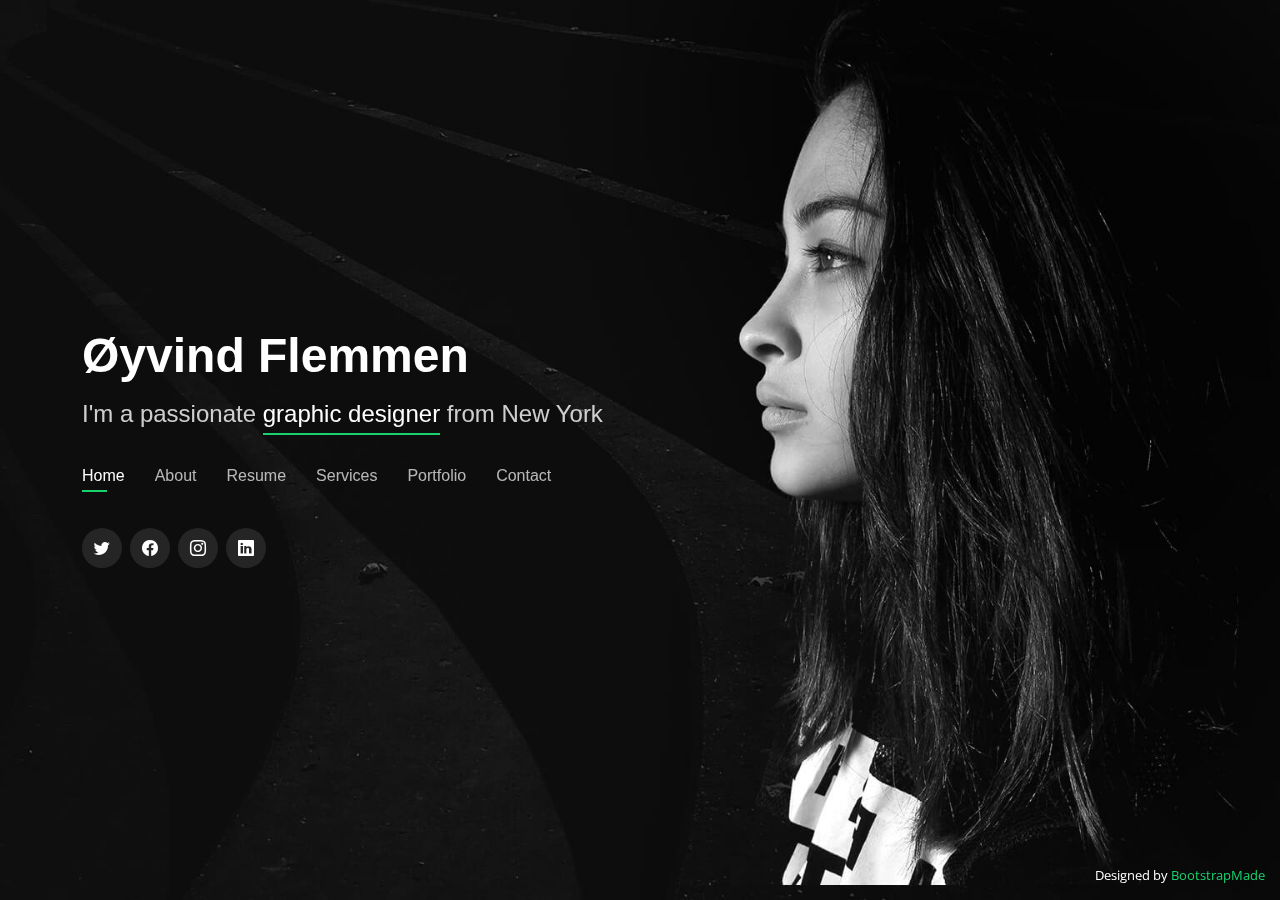
==== index.html @ be10f4e4 "changed some things around" ====
<!-- Øyvind Flemmen, EKfu-22 -->
<!DOCTYPE html>
<html lang="en">

<head>
    <title>Resume</title>
    <meta charset="UTF-8">
    <meta name="Author" content="Øyvind Flemmen">
    <link rel="icon" type="image/x-icon" href="smile.png">
    <meta content="width=device-width, initial-scale=1.0" name="viewport">

    <meta content="" name="description">
    <meta content="" name="keywords">

    <!-- Favicons -->
    <link href="assets/img/favicon.png" rel="icon">
    <link href="assets/img/apple-touch-icon.png" rel="apple-touch-icon">

    <!-- Google Fonts -->
    <link
        href="https://fonts.googleapis.com/css?family=Open+Sans:300,300i,400,400i,600,600i,700,700i,Raleway:300,300i,400,400i,500,500i,600,600i,700,700i,Poppins:300,300i,400,400i,500,500i,600,600i,700,700i"
        rel="stylesheet">

    <!-- Vendor CSS Files -->
    <link href="assets/vendor/bootstrap/css/bootstrap.min.css" rel="stylesheet">
    <link href="assets/vendor/bootstrap-icons/bootstrap-icons.css" rel="stylesheet">
    <link href="assets/vendor/boxicons/css/boxicons.min.css" rel="stylesheet">
    <link href="assets/vendor/glightbox/css/glightbox.min.css" rel="stylesheet">
    <link href="assets/vendor/remixicon/remixicon.css" rel="stylesheet">
    <link href="assets/vendor/swiper/swiper-bundle.min.css" rel="stylesheet">

    <!-- Template Main CSS File -->
    <link href="assets/css/style.css" rel="stylesheet">

    <!-- =======================================================
  * Template Name: Personal
  * Updated: Sep 18 2023 with Bootstrap v5.3.2
  * Template URL: https://bootstrapmade.com/personal-free-resume-bootstrap-template/
  * Author: BootstrapMade.com
  * License: https://bootstrapmade.com/license/
  ======================================================== -->
</head>

<body>

    <!-- ======= Header ======= -->
    <header id="header">
        <div class="container">

            <h1><a href="index.html">Øyvind Flemmen</a></h1>
            <!-- Uncomment below if you prefer to use an image logo -->
            <!-- <a href="index.html" class="mr-auto"><img src="assets/img/logo.png" alt="" class="img-fluid"></a> -->
            <h2>I'm a passionate <span>graphic designer</span> from New York</h2>

            <nav id="navbar" class="navbar">
                <ul>
                    <li><a class="nav-link active" href="#header">Home</a></li>
                    <li><a class="nav-link" href="#about">About</a></li>
                    <li><a class="nav-link" href="#resume">Resume</a></li>
                    <li><a class="nav-link" href="#services">Services</a></li>
                    <li><a class="nav-link" href="#portfolio">Portfolio</a></li>
                    <li><a class="nav-link" href="#contact">Contact</a></li>
                </ul>
                <i class="bi bi-list mobile-nav-toggle"></i>
            </nav><!-- .navbar -->

            <div class="social-links">
                <a href="#" class="twitter"><i class="bi bi-twitter"></i></a>
                <a href="#" class="facebook"><i class="bi bi-facebook"></i></a>
                <a href="#" class="instagram"><i class="bi bi-instagram"></i></a>
                <a href="#" class="linkedin"><i class="bi bi-linkedin"></i></a>
            </div>

        </div>
    </header><!-- End Header -->

    <!-- ======= About Section ======= -->
    <section id="about" class="about">

        <!-- ======= About Me ======= -->
        <div class="about-me container">

            <div class="section-title">
                <h2>About</h2>
                <p>Learn more about me</p>
            </div>

            <div class="row">
                <div class="col-lg-4" data-aos="fade-right">
                    <img src="me.jpg" class="img-fluid" alt="">
                </div>
                <div class="col-lg-8 pt-4 pt-lg-0 content" data-aos="fade-left">
                    <h3>Computer Engineer</h3>
                    <p class="fst-italic">
                        Lorem ipsum dolor sit amet, consectetur adipiscing elit, sed do eiusmod tempor incididunt ut
                        labore et dolore
                        magna aliqua.
                    </p>
                    <div class="row">
                        <div class="col-lg-6">
                            <ul>
                                <li><i class="bi bi-chevron-right"></i> <strong>Birthday:</strong> <span>3 Feb
                                        2000</span></li>
                                <li><i class="bi bi-chevron-right"></i> <strong>Website:</strong>
                                    <span>www.example.com</span></li>
                                <li><i class="bi bi-chevron-right"></i> <strong>Phone:</strong> <span>+123 456
                                        7890</span></li>
                                <li><i class="bi bi-chevron-right"></i> <strong>City:</strong> <span>Vilnius, Lithuania</span></li>
                            </ul>
                        </div>
                        <div class="col-lg-6">
                            <ul>
                                <li><i class="bi bi-chevron-right"></i> <strong>Age:</strong> <span>23</span></li>
                                <li><i class="bi bi-chevron-right"></i> <strong>Degree:</strong> <span>Master</span>
                                </li>
                                <li><i class="bi bi-chevron-right"></i> <strong>Email:</strong>
                                    <span>flemmenoy2@hotmail.com</span></li>
                                <li><i class="bi bi-chevron-right"></i> <strong>Freelance:</strong>
                                    <span>Available</span></li>
                            </ul>
                        </div>
                    </div>
                    <p>
                        Officiis eligendi itaque labore et dolorum mollitia officiis optio vero. Quisquam sunt adipisci
                        omnis et ut. Nulla accusantium dolor incidunt officia tempore. Et eius omnis.
                        Cupiditate ut dicta maxime officiis quidem quia. Sed et consectetur qui quia repellendus itaque
                        neque. Aliquid amet quidem ut quaerat cupiditate. Ab et eum qui repellendus omnis culpa magni
                        laudantium dolores.
                    </p>
                    


                </div>
            </div>

        </div><!-- End About Me -->

        <!-- ======= Counts ======= -->
        <div class="counts container">

            <div class="row">

                <div class="col-lg-3 col-md-6">
                    <div class="count-box">
                        <i class="bi bi-emoji-smile"></i>
                        <span data-purecounter-start="0" data-purecounter-end="232" data-purecounter-duration="1"
                            class="purecounter"></span>
                        <p>Happy Clients</p>
                    </div>
                </div>

                <div class="col-lg-3 col-md-6 mt-5 mt-md-0">
                    <div class="count-box">
                        <i class="bi bi-journal-richtext"></i>
                        <span data-purecounter-start="0" data-purecounter-end="521" data-purecounter-duration="1"
                            class="purecounter"></span>
                        <p>Projects</p>
                    </div>
                </div>

                <div class="col-lg-3 col-md-6 mt-5 mt-lg-0">
                    <div class="count-box">
                        <i class="bi bi-headset"></i>
                        <span data-purecounter-start="0" data-purecounter-end="1463" data-purecounter-duration="1"
                            class="purecounter"></span>
                        <p>Hours Of Support</p>
                    </div>
                </div>

                <div class="col-lg-3 col-md-6 mt-5 mt-lg-0">
                    <div class="count-box">
                        <i class="bi bi-award"></i>
                        <span data-purecounter-start="0" data-purecounter-end="24" data-purecounter-duration="1"
                            class="purecounter"></span>
                        <p>Awards</p>
                    </div>
                </div>

            </div>

        </div><!-- End Counts -->

        <!-- ======= Skills  ======= -->
        <div class="skills container">

            <div class="section-title">
                <h2>Skills</h2>
            </div>

            <div class="row skills-content">

                <div class="col-lg-6">

                    <div class="progress">
                        <span class="skill">HTML <i class="val">100%</i></span>
                        <div class="progress-bar-wrap">
                            <div class="progress-bar" role="progressbar" aria-valuenow="100" aria-valuemin="0"
                                aria-valuemax="100"></div>
                        </div>
                    </div>

                    <div class="progress">
                        <span class="skill">CSS <i class="val">90%</i></span>
                        <div class="progress-bar-wrap">
                            <div class="progress-bar" role="progressbar" aria-valuenow="90" aria-valuemin="0"
                                aria-valuemax="100"></div>
                        </div>
                    </div>

                    <div class="progress">
                        <span class="skill">JavaScript <i class="val">75%</i></span>
                        <div class="progress-bar-wrap">
                            <div class="progress-bar" role="progressbar" aria-valuenow="75" aria-valuemin="0"
                                aria-valuemax="100"></div>
                        </div>
                    </div>

                </div>

                <div class="col-lg-6">

                    <div class="progress">
                        <span class="skill">PHP <i class="val">80%</i></span>
                        <div class="progress-bar-wrap">
                            <div class="progress-bar" role="progressbar" aria-valuenow="80" aria-valuemin="0"
                                aria-valuemax="100"></div>
                        </div>
                    </div>

                    <div class="progress">
                        <span class="skill">WordPress/CMS <i class="val">90%</i></span>
                        <div class="progress-bar-wrap">
                            <div class="progress-bar" role="progressbar" aria-valuenow="90" aria-valuemin="0"
                                aria-valuemax="100"></div>
                        </div>
                    </div>

                    <div class="progress">
                        <span class="skill">Photoshop <i class="val">55%</i></span>
                        <div class="progress-bar-wrap">
                            <div class="progress-bar" role="progressbar" aria-valuenow="55" aria-valuemin="0"
                                aria-valuemax="100"></div>
                        </div>
                    </div>

                </div>

            </div>

        </div><!-- End Skills -->

        <!-- ======= Interests ======= -->
        <div class="interests container">

            <div class="section-title">
                <h2>Interests</h2>
            </div>

            <div class="row">
                <div class="col-lg-3 col-md-4">
                    <div class="icon-box">
                        <i class="ri-store-line" style="color: #ffbb2c;"></i>
                        <h3>Lorem Ipsum</h3>
                    </div>
                </div>
                <div class="col-lg-3 col-md-4 mt-4 mt-md-0">
                    <div class="icon-box">
                        <i class="ri-bar-chart-box-line" style="color: #5578ff;"></i>
                        <h3>Dolor Sitema</h3>
                    </div>
                </div>
                <div class="col-lg-3 col-md-4 mt-4 mt-md-0">
                    <div class="icon-box">
                        <i class="ri-calendar-todo-line" style="color: #e80368;"></i>
                        <h3>Sed perspiciatis</h3>
                    </div>
                </div>
                <div class="col-lg-3 col-md-4 mt-4 mt-lg-0">
                    <div class="icon-box">
                        <i class="ri-paint-brush-line" style="color: #e361ff;"></i>
                        <h3>Magni Dolores</h3>
                    </div>
                </div>
                <div class="col-lg-3 col-md-4 mt-4">
                    <div class="icon-box">
                        <i class="ri-database-2-line" style="color: #47aeff;"></i>
                        <h3>Nemo Enim</h3>
                    </div>
                </div>
                <div class="col-lg-3 col-md-4 mt-4">
                    <div class="icon-box">
                        <i class="ri-gradienter-line" style="color: #ffa76e;"></i>
                        <h3>Eiusmod Tempor</h3>
                    </div>
                </div>
                <div class="col-lg-3 col-md-4 mt-4">
                    <div class="icon-box">
                        <i class="ri-file-list-3-line" style="color: #11dbcf;"></i>
                        <h3>Midela Teren</h3>
                    </div>
                </div>
                <div class="col-lg-3 col-md-4 mt-4">
                    <div class="icon-box">
                        <i class="ri-price-tag-2-line" style="color: #4233ff;"></i>
                        <h3>Pira Neve</h3>
                    </div>
                </div>
                <div class="col-lg-3 col-md-4 mt-4">
                    <div class="icon-box">
                        <i class="ri-anchor-line" style="color: #b2904f;"></i>
                        <h3>Dirada Pack</h3>
                    </div>
                </div>
                <div class="col-lg-3 col-md-4 mt-4">
                    <div class="icon-box">
                        <i class="ri-disc-line" style="color: #b20969;"></i>
                        <h3>Moton Ideal</h3>
                    </div>
                </div>
                <div class="col-lg-3 col-md-4 mt-4">
                    <div class="icon-box">
                        <i class="ri-base-station-line" style="color: #ff5828;"></i>
                        <h3>Verdo Park</h3>
                    </div>
                </div>
                <div class="col-lg-3 col-md-4 mt-4">
                    <div class="icon-box">
                        <i class="ri-fingerprint-line" style="color: #29cc61;"></i>
                        <h3>Flavor Nivelanda</h3>
                    </div>
                </div>
            </div>

        </div><!-- End Interests -->

        <!-- ======= Testimonials ======= -->
        <div class="testimonials container">

            <div class="section-title">
                <h2>Testimonials</h2>
            </div>

            <div class="testimonials-slider swiper" data-aos="fade-up" data-aos-delay="100">
                <div class="swiper-wrapper">

                    <div class="swiper-slide">
                        <div class="testimonial-item">
                            <p>
                                <i class="bx bxs-quote-alt-left quote-icon-left"></i>
                                Proin iaculis purus consequat sem cure digni ssim donec porttitora entum suscipit
                                rhoncus. Accusantium quam, ultricies eget id, aliquam eget nibh et. Maecen aliquam,
                                risus at semper.
                                <i class="bx bxs-quote-alt-right quote-icon-right"></i>
                            </p>
                            <img src="assets/img/testimonials/testimonials-1.jpg" class="testimonial-img" alt="">
                            <h3>Saul Goodman</h3>
                            <h4>Ceo &amp; Founder</h4>
                        </div>
                    </div><!-- End testimonial item -->

                    <div class="swiper-slide">
                        <div class="testimonial-item">
                            <p>
                                <i class="bx bxs-quote-alt-left quote-icon-left"></i>
                                Export tempor illum tamen malis malis eram quae irure esse labore quem cillum quid
                                cillum eram malis quorum velit fore eram velit sunt aliqua noster fugiat irure amet
                                legam anim culpa.
                                <i class="bx bxs-quote-alt-right quote-icon-right"></i>
                            </p>
                            <img src="assets/img/testimonials/testimonials-2.jpg" class="testimonial-img" alt="">
                            <h3>Sara Wilsson</h3>
                            <h4>Designer</h4>
                        </div>
                    </div><!-- End testimonial item -->

                    <div class="swiper-slide">
                        <div class="testimonial-item">
                            <p>
                                <i class="bx bxs-quote-alt-left quote-icon-left"></i>
                                Enim nisi quem export duis labore cillum quae magna enim sint quorum nulla quem veniam
                                duis minim tempor labore quem eram duis noster aute amet eram fore quis sint minim.
                                <i class="bx bxs-quote-alt-right quote-icon-right"></i>
                            </p>
                            <img src="assets/img/testimonials/testimonials-3.jpg" class="testimonial-img" alt="">
                            <h3>Jena Karlis</h3>
                            <h4>Store Owner</h4>
                        </div>
                    </div><!-- End testimonial item -->

                    <div class="swiper-slide">
                        <div class="testimonial-item">
                            <p>
                                <i class="bx bxs-quote-alt-left quote-icon-left"></i>
                                Fugiat enim eram quae cillum dolore dolor amet nulla culpa multos export minim fugiat
                                minim velit minim dolor enim duis veniam ipsum anim magna sunt elit fore quem dolore
                                labore illum veniam.
                                <i class="bx bxs-quote-alt-right quote-icon-right"></i>
                            </p>
                            <img src="assets/img/testimonials/testimonials-4.jpg" class="testimonial-img" alt="">
                            <h3>Matt Brandon</h3>
                            <h4>Freelancer</h4>
                        </div>
                    </div><!-- End testimonial item -->

                    <div class="swiper-slide">
                        <div class="testimonial-item">
                            <p>
                                <i class="bx bxs-quote-alt-left quote-icon-left"></i>
                                Quis quorum aliqua sint quem legam fore sunt eram irure aliqua veniam tempor noster
                                veniam enim culpa labore duis sunt culpa nulla illum cillum fugiat legam esse veniam
                                culpa fore nisi cillum quid.
                                <i class="bx bxs-quote-alt-right quote-icon-right"></i>
                            </p>
                            <img src="assets/img/testimonials/testimonials-5.jpg" class="testimonial-img" alt="">
                            <h3>John Larson</h3>
                            <h4>Entrepreneur</h4>
                        </div>
                    </div><!-- End testimonial item -->

                </div>
                <div class="swiper-pagination"></div>
            </div>

            <div class="owl-carousel testimonials-carousel">

            </div>

        </div><!-- End Testimonials  -->

    </section><!-- End About Section -->

    <!-- ======= Resume Section ======= -->
    <section id="resume" class="resume">
        <div class="container">

            <div class="section-title">
                <h2>Resume</h2>
                <p>Check My Resume</p>
            </div>

            <div class="row">
                <div class="col-lg-6">
                    <h3 class="resume-title">Summary</h3>
                    <div class="resume-item pb-0">
                        <h4>Øyvind Flemmen</h4>
                        <p><em>Innovative and deadline-driven Graphic Designer with 3+ years of experience designing and
                                developing user-centered digital/print marketing material from initial concept to final,
                                polished deliverable.</em></p>
                        <p>
                        <ul>
                            <li>Vilnius, Lithuania</li>
                            <li>(123) 456-7891</li>
                            <li>oyvind-aksdal.flemmen@stud.vilniustech.lt</li>
                        </ul>
                        </p>
                    </div>

                    <h3 class="resume-title">Education</h3>
                    <div class="resume-item">
                        <h4>Bachelor of Computer Engineering</h4>
                        <h5>2022 - CURRENT</h5>
                        <p><em>Vilnius Gediminas Technical University, Vilnius</em></p>
                        <p>Current studies at Vilnius Tech</p>
                    </div>
                    <div class="resume-item">
                        <h4>Certificate of Apprenticeship</h4>
                        <h5>2022</h5>
                        <p><em>Romsdal Videregående Skole</em></p>
                        <p>Computer technician certification gained through my work at SHM Solutions AS and
                            Brunvoll AS</p>
                    </div>
                </div>
                <div class="col-lg-6">
                    <h3 class="resume-title">Professional Experience</h3>
                    <div class="resume-item">
                        <h4>Test Engineer</h4>
                        <h5>2023-Present</h5>
                        <p><em>Unity Technologies, Vilnius, LT</em></p>
                        <p>
                        <ul>
                            <li>Developed numerous marketing programs (logos, brochures,infographics, presentations, and
                                advertisements).</li>
                            <li>Managed up to 5 projects or tasks at a given time while under pressure</li>
                            <li>Recommended and consulted with clients on the most appropriate graphic design</li>
                            <li>Created 4+ design presentations and proposals a month for clients and account managers
                            </li>
                        </ul>
                        </p>
                    </div>
                    <div class="resume-item">
                        <h4>Senior graphic design specialist</h4>
                        <h5>2019 - Present</h5>
                        <p><em>Experion, New York, NY </em></p>
                        <p>
                        <ul>
                            <li>Lead in the design, development, and implementation of the graphic, layout, and
                                production communication materials</li>
                            <li>Delegate tasks to the 7 members of the design team and provide counsel on all aspects of
                                the project. </li>
                            <li>Supervise the assessment of all graphic materials in order to ensure quality and
                                accuracy of the design</li>
                            <li>Oversee the efficient use of production project budgets ranging from $2,000 - $25,000
                            </li>
                        </ul>
                        </p>
                    </div>
                </div>
            </div>

        </div>
    </section><!-- End Resume Section -->

    <!-- ======= Services Section ======= -->
    <section id="services" class="services">
        <div class="container">

            <div class="section-title">
                <h2>Services</h2>
                <p>My Services</p>
            </div>

            
            <div>
                <iframe width="1260" height="709"
                src="https://www.youtube.com/embed/LXb2Shqzi4I?si=fbwwUz4Rxn7cvIoU" 
                title="YouTube video player"
                allow="accelerometer; autoplay; clipboard-write; encrypted-media; gyroscope; picture-in-picture; web-share" 
                allowfullscreen></iframe>
            </div>
            
            <div>
                <video width="1260" height="709" controls>
                    <source src="guitar_short.mp4" type="video/mp4">
                </video>
            </div>

            <div>
                <audio controls>
                    <source src="guitar_example.mp3" type="audio/mpeg">
                  </audio>
            </div>

            <div class="row">
                <div class="col-lg-4 col-md-6 d-flex align-items-stretch">
                    <div class="icon-box">
                        <div class="icon"><i class="bx bxl-dribbble"></i></div>
                        <h4><a href="">Lorem Ipsum</a></h4>
                        <p>Voluptatum deleniti atque corrupti quos dolores et quas molestias excepturi</p>
                    </div>
                </div>

                <div class="col-lg-4 col-md-6 d-flex align-items-stretch mt-4 mt-md-0">
                    <div class="icon-box">
                        <div class="icon"><i class="bx bx-file"></i></div>
                        <h4><a href="">Sed ut perspiciatis</a></h4>
                        <p>Duis aute irure dolor in reprehenderit in voluptate velit esse cillum dolore</p>
                    </div>
                </div>

                <div class="col-lg-4 col-md-6 d-flex align-items-stretch mt-4 mt-lg-0">
                    <div class="icon-box">
                        <div class="icon"><i class="bx bx-tachometer"></i></div>
                        <h4><a href="">Magni Dolores</a></h4>
                        <p>Excepteur sint occaecat cupidatat non proident, sunt in culpa qui officia</p>
                    </div>
                </div>

                <div class="col-lg-4 col-md-6 d-flex align-items-stretch mt-4">
                    <div class="icon-box">
                        <div class="icon"><i class="bx bx-world"></i></div>
                        <h4><a href="">Nemo Enim</a></h4>
                        <p>At vero eos et accusamus et iusto odio dignissimos ducimus qui blanditiis</p>
                    </div>
                </div>

                <div class="col-lg-4 col-md-6 d-flex align-items-stretch mt-4">
                    <div class="icon-box">
                        <div class="icon"><i class="bx bx-slideshow"></i></div>
                        <h4><a href="">Dele cardo</a></h4>
                        <p>Quis consequatur saepe eligendi voluptatem consequatur dolor consequuntur</p>
                    </div>
                </div>

                <div class="col-lg-4 col-md-6 d-flex align-items-stretch mt-4">
                    <div class="icon-box">
                        <div class="icon"><i class="bx bx-arch"></i></div>
                        <h4><a href="">Divera don</a></h4>
                        <p>Modi nostrum vel laborum. Porro fugit error sit minus sapiente sit aspernatur</p>
                    </div>
                </div>

            </div>

        </div>
    </section><!-- End Services Section -->

    <!-- ======= Portfolio Section ======= -->
    <section id="portfolio" class="portfolio">
        <div class="container">

            <div class="section-title">
                <h2>Portfolio</h2>
                <p>My Works</p>
            </div>

            <div class="row">
                <div class="col-lg-12 d-flex justify-content-center">
                    <ul id="portfolio-flters">
                        <li data-filter="*" class="filter-active">All</li>
                        <li data-filter=".filter-app">App</li>
                        <li data-filter=".filter-card">Card</li>
                        <li data-filter=".filter-web">Web</li>
                    </ul>
                </div>
            </div>

            <div class="row portfolio-container">

                <div class="col-lg-4 col-md-6 portfolio-item filter-app">
                    <div class="portfolio-wrap">
                        <img src="portfolio/soup.jpg" class="img-fluid" alt="">
                        <div class="portfolio-info">
                            <h4>App 1</h4>
                            <p>App</p>
                            <div class="portfolio-links">
                                <a href="ortfolio/soup.jpg" data-gallery="portfolioGallery"
                                    class="portfolio-lightbox" title="App 1"><i class="bx bx-plus"></i></a>
                                <a href="portfolio-details.html" data-gallery="portfolioDetailsGallery"
                                    data-glightbox="type: external" class="portfolio-details-lightbox"
                                    title="Portfolio Details"><i class="bx bx-link"></i></a>
                            </div>
                        </div>
                    </div>
                </div>

                <div class="col-lg-4 col-md-6 portfolio-item filter-web">
                    <div class="portfolio-wrap">
                        <img src="portfolio/burger.png" class="img-fluid" alt="">
                        <div class="portfolio-info">
                            <h4>Web 3</h4>
                            <p>Web</p>
                            <div class="portfolio-links">
                                <a href="portfolio/burger.png" data-gallery="portfolioGallery"
                                    class="portfolio-lightbox" title="Web 3"><i class="bx bx-plus"></i></a>
                                <a href="portfolio-details.html" data-gallery="portfolioDetailsGallery"
                                    data-glightbox="type: external" class="portfolio-details-lightbox"
                                    title="Portfolio Details"><i class="bx bx-link"></i></a>
                            </div>
                        </div>
                    </div>
                </div>

                <div class="col-lg-4 col-md-6 portfolio-item filter-app">
                    <div class="portfolio-wrap">
                        <img src="portfolio/pork.jpg" class="img-fluid" alt="">
                        <div class="portfolio-info">
                            <h4>App 2</h4>
                            <p>App</p>
                            <div class="portfolio-links">
                                <a href="portfolio/pork.jpg" data-gallery="portfolioGallery"
                                    class="portfolio-lightbox" title="App 2"><i class="bx bx-plus"></i></a>
                                <a href="portfolio-details.html" data-gallery="portfolioDetailsGallery"
                                    data-glightbox="type: external" class="portfolio-details-lightbox"
                                    title="Portfolio Details"><i class="bx bx-link"></i></a>
                            </div>
                        </div>
                    </div>
                </div>

                <div class="col-lg-4 col-md-6 portfolio-item filter-card">
                    <div class="portfolio-wrap">
                        <img src="assets/img/portfolio/portfolio-4.jpg" class="img-fluid" alt="">
                        <div class="portfolio-info">
                            <h4>Card 2</h4>
                            <p>Card</p>
                            <div class="portfolio-links">
                                <a href="assets/img/portfolio/portfolio-4.jpg" data-gallery="portfolioGallery"
                                    class="portfolio-lightbox" title="Card 2"><i class="bx bx-plus"></i></a>
                                <a href="portfolio-details.html" data-gallery="portfolioDetailsGallery"
                                    data-glightbox="type: external" class="portfolio-details-lightbox"
                                    title="Portfolio Details"><i class="bx bx-link"></i></a>
                            </div>
                        </div>
                    </div>
                </div>

                <div class="col-lg-4 col-md-6 portfolio-item filter-web">
                    <div class="portfolio-wrap">
                        <img src="assets/img/portfolio/portfolio-5.jpg" class="img-fluid" alt="">
                        <div class="portfolio-info">
                            <h4>Web 2</h4>
                            <p>Web</p>
                            <div class="portfolio-links">
                                <a href="assets/img/portfolio/portfolio-5.jpg" data-gallery="portfolioGallery"
                                    class="portfolio-lightbox" title="Web 2"><i class="bx bx-plus"></i></a>
                                <a href="portfolio-details.html" data-gallery="portfolioDetailsGallery"
                                    data-glightbox="type: external" class="portfolio-details-lightbox"
                                    title="Portfolio Details"><i class="bx bx-link"></i></a>
                            </div>
                        </div>
                    </div>
                </div>

                <div class="col-lg-4 col-md-6 portfolio-item filter-app">
                    <div class="portfolio-wrap">
                        <img src="assets/img/portfolio/portfolio-6.jpg" class="img-fluid" alt="">
                        <div class="portfolio-info">
                            <h4>App 3</h4>
                            <p>App</p>
                            <div class="portfolio-links">
                                <a href="assets/img/portfolio/portfolio-6.jpg" data-gallery="portfolioGallery"
                                    class="portfolio-lightbox" title="App 3"><i class="bx bx-plus"></i></a>
                                <a href="portfolio-details.html" data-gallery="portfolioDetailsGallery"
                                    data-glightbox="type: external" class="portfolio-details-lightbox"
                                    title="Portfolio Details"><i class="bx bx-link"></i></a>
                            </div>
                        </div>
                    </div>
                </div>

                <div class="col-lg-4 col-md-6 portfolio-item filter-card">
                    <div class="portfolio-wrap">
                        <img src="assets/img/portfolio/portfolio-7.jpg" class="img-fluid" alt="">
                        <div class="portfolio-info">
                            <h4>Card 1</h4>
                            <p>Card</p>
                            <div class="portfolio-links">
                                <a href="assets/img/portfolio/portfolio-7.jpg" data-gallery="portfolioGallery"
                                    class="portfolio-lightbox" title="Card 1"><i class="bx bx-plus"></i></a>
                                <a href="portfolio-details.html" data-gallery="portfolioDetailsGallery"
                                    data-glightbox="type: external" class="portfolio-details-lightbox"
                                    title="Portfolio Details"><i class="bx bx-link"></i></a>
                            </div>
                        </div>
                    </div>
                </div>

                <div class="col-lg-4 col-md-6 portfolio-item filter-card">
                    <div class="portfolio-wrap">
                        <img src="assets/img/portfolio/portfolio-8.jpg" class="img-fluid" alt="">
                        <div class="portfolio-info">
                            <h4>Card 3</h4>
                            <p>Card</p>
                            <div class="portfolio-links">
                                <a href="assets/img/portfolio/portfolio-8.jpg" data-gallery="portfolioGallery"
                                    class="portfolio-lightbox" title="Card 3"><i class="bx bx-plus"></i></a>
                                <a href="portfolio-details.html" data-gallery="portfolioDetailsGallery"
                                    data-glightbox="type: external" class="portfolio-details-lightbox"
                                    title="Portfolio Details"><i class="bx bx-link"></i></a>
                            </div>
                        </div>
                    </div>
                </div>

                <div class="col-lg-4 col-md-6 portfolio-item filter-web">
                    <div class="portfolio-wrap">
                        <img src="assets/img/portfolio/portfolio-9.jpg" class="img-fluid" alt="">
                        <div class="portfolio-info">
                            <h4>Web 3</h4>
                            <p>Web</p>
                            <div class="portfolio-links">
                                <a href="assets/img/portfolio/portfolio-9.jpg" data-gallery="portfolioGallery"
                                    class="portfolio-lightbox" title="Web 3"><i class="bx bx-plus"></i></a>
                                <a href="portfolio-details.html" data-gallery="portfolioDetailsGallery"
                                    data-glightbox="type: external" class="portfolio-details-lightbox"
                                    title="Portfolio Details"><i class="bx bx-link"></i></a>
                            </div>
                        </div>
                    </div>
                </div>

            </div>

        </div>
    </section><!-- End Portfolio Section -->

    <!-- ======= Contact Section ======= -->
    <section id="contact" class="contact">
        <div class="container">

            <div class="section-title">
                <h2>Contact</h2>
                <p>Contact Me</p>
            </div>

            <div class="row mt-2">

                <div class="col-md-6 d-flex align-items-stretch">
                    <div class="info-box">
                        <i class="bx bx-map"></i>
                        <h3>My Address</h3>
                        <p>A108 Adam Street, New York, NY 535022</p>
                    </div>
                </div>

                <div class="col-md-6 mt-4 mt-md-0 d-flex align-items-stretch">
                    <div class="info-box">
                        <i class="bx bx-share-alt"></i>
                        <h3>Social Profiles</h3>
                        <div class="social-links">
                            <a href="#" class="twitter"><i class="bi bi-twitter"></i></a>
                            <a href="#" class="facebook"><i class="bi bi-facebook"></i></a>
                            <a href="#" class="instagram"><i class="bi bi-instagram"></i></a>
                            <a href="#" class="google-plus"><i class="bi bi-skype"></i></a>
                            <a href="#" class="linkedin"><i class="bi bi-linkedin"></i></a>
                        </div>
                    </div>
                </div>

                <div class="col-md-6 mt-4 d-flex align-items-stretch">
                    <div class="info-box">
                        <i class="bx bx-envelope"></i>
                        <h3>Email Me</h3>
                        <p>contact@example.com</p>
                    </div>
                </div>
                <div class="col-md-6 mt-4 d-flex align-items-stretch">
                    <div class="info-box">
                        <i class="bx bx-phone-call"></i>
                        <h3>Call Me</h3>
                        <p>+1 5589 55488 55</p>
                    </div>
                </div>
            </div>

            <form action="forms/contact.php" method="post" role="form" class="php-email-form mt-4">
                <div class="row">
                    <div class="col-md-6 form-group">
                        <input type="text" name="name" class="form-control" id="name" placeholder="Your Name" required>
                    </div>
                    <div class="col-md-6 form-group mt-3 mt-md-0">
                        <input type="email" class="form-control" name="email" id="email" placeholder="Your Email"
                            required>
                    </div>
                </div>
                <div class="form-group mt-3">
                    <input type="text" class="form-control" name="subject" id="subject" placeholder="Subject" required>
                </div>
                <div class="form-group mt-3">
                    <textarea class="form-control" name="message" rows="5" placeholder="Message" required></textarea>
                </div>
                <div class="my-3">
                    <div class="loading">Loading</div>
                    <div class="error-message"></div>
                    <div class="sent-message">Your message has been sent. Thank you!</div>
                </div>
                <div class="text-center"><button type="submit">Send Message</button></div>
            </form>

        </div>
    </section><!-- End Contact Section -->

    <div class="credits">
        <!-- All the links in the footer should remain intact. -->
        <!-- You can delete the links only if you purchased the pro version. -->
        <!-- Licensing information: https://bootstrapmade.com/license/ -->
        <!-- Purchase the pro version with working PHP/AJAX contact form: https://bootstrapmade.com/personal-free-resume-bootstrap-template/ -->
        Designed by <a href="https://bootstrapmade.com/">BootstrapMade</a>
    </div>

    <!-- Vendor JS Files -->
    <script src="assets/vendor/purecounter/purecounter_vanilla.js"></script>
    <script src="assets/vendor/bootstrap/js/bootstrap.bundle.min.js"></script>
    <script src="assets/vendor/glightbox/js/glightbox.min.js"></script>
    <script src="assets/vendor/isotope-layout/isotope.pkgd.min.js"></script>
    <script src="assets/vendor/swiper/swiper-bundle.min.js"></script>
    <script src="assets/vendor/waypoints/noframework.waypoints.js"></script>
    <script src="assets/vendor/php-email-form/validate.js"></script>

    <!-- Template Main JS File -->
    <script src="assets/js/main.js"></script>

</body>

</html>
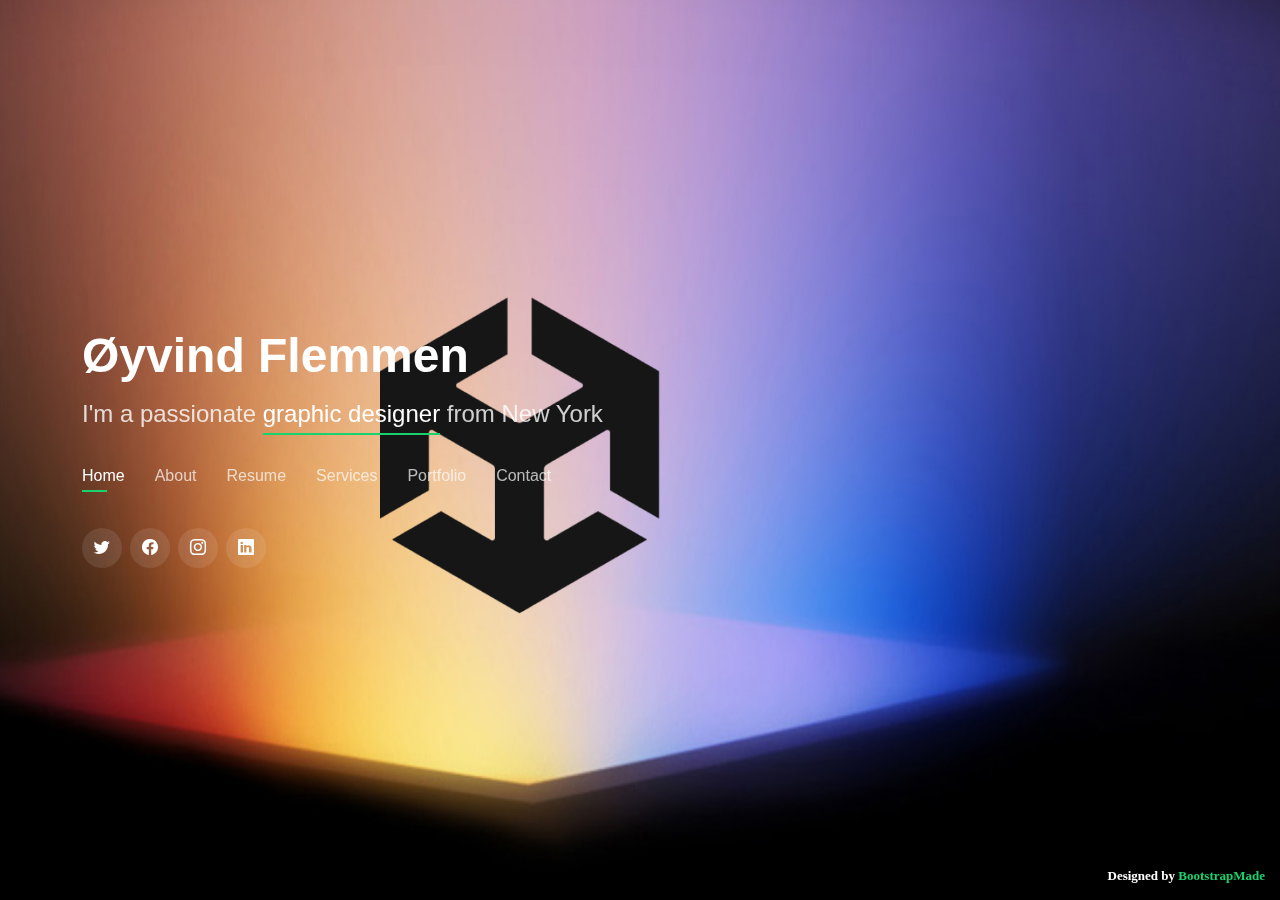
==== commit 36198e9d: "Added styles and stuff" ====
--- a/index.html
+++ b/index.html
@@ -30,7 +30,7 @@
     <link href="assets/vendor/swiper/swiper-bundle.min.css" rel="stylesheet">
 
     <!-- Template Main CSS File -->
-    <link href="assets/css/style.css" rel="stylesheet">
+    <link href="style.css" rel="stylesheet">
 
     <!-- =======================================================
   * Template Name: Personal
@@ -94,7 +94,7 @@
                     <p class="fst-italic">
                         Lorem ipsum dolor sit amet, consectetur adipiscing elit, sed do eiusmod tempor incididunt ut
                         labore et dolore
-                        magna aliqua.
+                        magna aliqua. <a href="https://www.youtube.com/channel/UCzxnJyMiyABkzHlxc3LpTHg">YouTube</a>
                     </p>
                     <div class="row">
                         <div class="col-lg-6">
--- a/style.css
+++ b/style.css
@@ -0,0 +1,1213 @@
+/**
+* Template Name: Personal
+* Updated: Sep 18 2023 with Bootstrap v5.3.2
+* Template URL: https://bootstrapmade.com/personal-free-resume-bootstrap-template/
+* Author: BootstrapMade.com
+* License: https://bootstrapmade.com/license/
+*/
+
+/*--------------------------------------------------------------
+# General
+--------------------------------------------------------------*/
+body {
+  /*font-family: "Open Sans", sans-serif;*/
+  background-color: #040404;
+  color: #fff;
+  position: relative;
+  background: transparent;
+  
+  /*LW Task*/
+  font-family:Georgia, 'Times New Roman', Times, serif;
+  font-size:medium;
+  font-weight: 900;
+}
+
+body::before {
+  content: "";
+  position: fixed;
+  background: #040404 url("bg.jpg") top right no-repeat;
+  background-size: cover;
+  left: 0;
+  right: 0;
+  top: 0;
+  height: 100vh;
+  z-index: -1;
+}
+
+@media (min-width: 1024px) {
+  body::before {
+    background-attachment: fixed;
+  }
+}
+
+a {
+  /*color: #18d26e;*/
+  color:rgb(207, 0, 0);
+  text-decoration: none;
+}
+
+
+a:hover {
+  /*LW*/
+  /*color: #35e888;*/
+  color:red;
+  text-decoration: none;
+}
+a:active{
+  color:white;
+}
+
+h1,
+h2,
+h3,
+h4,
+h5,
+h6 {
+  font-family: "Raleway", sans-serif;
+}
+
+/*--------------------------------------------------------------
+# Header
+--------------------------------------------------------------*/
+#header {
+  transition: ease-in-out 0.3s;
+  position: relative;
+  height: 100vh;
+  display: flex;
+  align-items: center;
+  z-index: 997;
+  overflow-y: auto;
+}
+
+#header * {
+  transition: ease-in-out 0.3s;
+}
+
+#header h1 {
+  font-size: 48px;
+  margin: 0;
+  padding: 0;
+  line-height: 1;
+  font-weight: 700;
+  font-family: "Poppins", sans-serif;
+}
+
+#header h1 a,
+#header h1 a:hover {
+  color: #fff;
+  line-height: 1;
+  display: inline-block;
+}
+
+#header h2 {
+  font-size: 24px;
+  margin-top: 20px;
+  color: rgba(255, 255, 255, 0.8);
+}
+
+#header h2 span {
+  color: #fff;
+  border-bottom: 2px solid #18d26e;
+  padding-bottom: 6px;
+}
+
+#header img {
+  padding: 0;
+  margin: 0;
+}
+
+#header .social-links {
+  margin-top: 40px;
+  display: flex;
+}
+
+#header .social-links a {
+  font-size: 16px;
+  display: flex;
+  justify-content: center;
+  align-items: center;
+  background: rgba(255, 255, 255, 0.1);
+  color: #fff;
+  line-height: 1;
+  margin-right: 8px;
+  border-radius: 50%;
+  width: 40px;
+  height: 40px;
+}
+
+#header .social-links a:hover {
+  background: #18d26e;
+}
+
+@media (max-width: 992px) {
+  #header h1 {
+    font-size: 36px;
+  }
+
+  #header h2 {
+    font-size: 20px;
+    line-height: 30px;
+  }
+
+  #header .social-links {
+    margin-top: 15px;
+  }
+
+  #header .container {
+    display: flex;
+    flex-direction: column;
+    align-items: center;
+  }
+}
+
+/* Header Top */
+#header.header-top {
+  height: 80px;
+  position: fixed;
+  left: 0;
+  top: 0;
+  right: 0;
+  background: rgba(0, 0, 0, 0.9);
+}
+
+#header.header-top .social-links,
+#header.header-top h2 {
+  display: none;
+}
+
+#header.header-top h1 {
+  margin-right: auto;
+  font-size: 36px;
+}
+
+#header.header-top img {
+  max-height: 60px;
+  margin-right: 20px !important;
+}
+
+#header.header-top .container {
+  display: flex;
+  align-items: center;
+}
+
+#header.header-top .navbar {
+  margin: 0;
+}
+
+@media (max-width: 768px) {
+  #header.header-top {
+    height: 60px;
+  }
+
+  #header.header-top h1 {
+    font-size: 26px;
+  }
+}
+
+/*--------------------------------------------------------------
+# Navigation Menu
+--------------------------------------------------------------*/
+/**
+* Desktop Navigation 
+*/
+.navbar {
+  padding: 0;
+  margin-top: 35px;
+}
+
+.navbar ul {
+  margin: 0;
+  padding: 0;
+  display: flex;
+  list-style: none;
+  align-items: center;
+}
+
+.navbar li {
+  position: relative;
+}
+
+.navbar li+li {
+  margin-left: 30px;
+}
+
+.navbar a,
+.navbar a:focus {
+  display: flex;
+  align-items: center;
+  justify-content: space-between;
+  padding: 0;
+  font-family: "Poppins", sans-serif;
+  font-size: 16px;
+  font-weight: 400;
+  color: rgba(255, 255, 255, 0.7);
+  white-space: nowrap;
+  transition: 0.3s;
+}
+
+.navbar a i,
+.navbar a:focus i {
+  font-size: 12px;
+  line-height: 0;
+  margin-left: 5px;
+}
+
+.navbar a:before {
+  content: "";
+  position: absolute;
+  width: 0;
+  height: 2px;
+  bottom: -4px;
+  left: 0;
+  background-color: #18d26e;
+  visibility: hidden;
+  width: 0px;
+  transition: all 0.3s ease-in-out 0s;
+}
+
+.navbar a:hover:before,
+.navbar li:hover>a:before,
+.navbar .active:before {
+  visibility: visible;
+  width: 25px;
+}
+
+.navbar a:hover,
+.navbar .active,
+.navbar .active:focus,
+.navbar li:hover>a {
+  color: #fff;
+}
+
+/**
+* Mobile Navigation 
+*/
+.mobile-nav-toggle {
+  color: #fff;
+  font-size: 28px;
+  cursor: pointer;
+  display: none;
+  line-height: 0;
+  transition: 0.5s;
+  position: fixed;
+  right: 15px;
+  top: 15px;
+}
+
+@media (max-width: 991px) {
+  .mobile-nav-toggle {
+    display: block;
+  }
+
+  .navbar ul {
+    display: none;
+  }
+}
+
+.navbar-mobile {
+  position: fixed;
+  overflow: hidden;
+  top: 0;
+  right: 0;
+  left: 0;
+  bottom: 0;
+  background: rgba(0, 0, 0, 0.9);
+  transition: 0.3s;
+  z-index: 999;
+  margin-top: 0;
+}
+
+.navbar-mobile .mobile-nav-toggle {
+  position: absolute;
+  top: 15px;
+  right: 15px;
+}
+
+.navbar-mobile ul {
+  display: block;
+  position: absolute;
+  top: 55px;
+  right: 15px;
+  bottom: 45px;
+  left: 15px;
+  padding: 10px 0;
+  overflow-y: auto;
+  transition: 0.3s;
+  border: 2px solid rgba(255, 255, 255, 0.2);
+}
+
+.navbar-mobile li {
+  padding: 12px 20px;
+}
+
+.navbar-mobile li+li {
+  margin: 0;
+}
+
+.navbar-mobile a,
+.navbar-mobile a:focus {
+  font-size: 16px;
+  position: relative;
+}
+
+/*--------------------------------------------------------------
+# Sections General
+--------------------------------------------------------------*/
+section {
+  overflow: hidden;
+  position: absolute;
+  width: 100%;
+  top: 140px;
+  bottom: 100%;
+  opacity: 0;
+  transition: ease-in-out 0.4s;
+  z-index: 2;
+}
+
+section.section-show {
+  top: 100px;
+  bottom: auto;
+  opacity: 1;
+  padding-bottom: 45px;
+}
+
+section .container {
+  background: rgba(0, 0, 0, 0.9);
+  /*LW*/
+  /*padding: 30px;*/
+  padding:60px;
+}
+
+@media (max-width: 768px) {
+  section {
+    top: 120px;
+  }
+
+  section.section-show {
+    top: 80px;
+  }
+}
+
+.section-title h2 {
+  font-size: 14px;
+  font-weight: 500;
+  padding: 0;
+  line-height: 1px;
+  margin: 0 0 20px 0;
+  letter-spacing: 2px;
+  text-transform: uppercase;
+  color: #aaaaaa;
+  font-family: "Poppins", sans-serif;
+}
+
+.section-title h2::after {
+  content: "";
+  width: 120px;
+  height: 1px;
+  display: inline-block;
+  background: #4ceb95;
+  margin: 4px 10px;
+}
+
+.section-title p {
+  margin: 0;
+  margin: -15px 0 15px 0;
+  font-size: 36px;
+  font-weight: 700;
+  text-transform: uppercase;
+  font-family: "Poppins", sans-serif;
+  color: #fff;
+}
+
+/*--------------------------------------------------------------
+# About
+--------------------------------------------------------------*/
+.about-me .content h3 {
+  font-weight: 700;
+  font-size: 26px;
+  color: #18d26e;
+}
+
+.about-me .content ul {
+  list-style: none;
+  padding: 0;
+}
+
+.about-me .content ul li {
+  margin-bottom: 20px;
+  display: flex;
+  align-items: center;
+}
+
+.about-me .content ul strong {
+  margin-right: 10px;
+}
+
+.about-me .content ul i {
+  font-size: 16px;
+  margin-right: 5px;
+  color: #18d26e;
+  line-height: 0;
+}
+
+.about-me .content p:last-child {
+  margin-bottom: 0;
+}
+
+/*--------------------------------------------------------------
+# Counts
+--------------------------------------------------------------*/
+.counts {
+  padding: 70px 0 60px;
+}
+
+.counts .count-box {
+  padding: 30px 30px 25px 30px;
+  width: 100%;
+  position: relative;
+  text-align: center;
+  background: rgba(255, 255, 255, 0.08);
+}
+
+.counts .count-box i {
+  position: absolute;
+  top: -25px;
+  left: 50%;
+  transform: translateX(-50%);
+  font-size: 24px;
+  background: rgba(255, 255, 255, 0.1);
+  padding: 12px;
+  color: #18d26e;
+  border-radius: 50px;
+  line-height: 0;
+}
+
+.counts .count-box span {
+  font-size: 36px;
+  display: block;
+  font-weight: 600;
+  color: #fff;
+}
+
+.counts .count-box p {
+  padding: 0;
+  margin: 0;
+  font-family: "Raleway", sans-serif;
+  font-size: 14px;
+}
+
+/*--------------------------------------------------------------
+# Skills
+--------------------------------------------------------------*/
+.skills .progress {
+  height: 60px;
+  display: block;
+  background: none;
+  border-radius: 0;
+}
+
+.skills .progress .skill {
+  padding: 10px 0;
+  margin: 0;
+  text-transform: uppercase;
+  display: block;
+  font-weight: 600;
+  font-family: "Poppins", sans-serif;
+  color: #fff;
+}
+
+.skills .progress .skill .val {
+  float: right;
+  font-style: normal;
+}
+
+.skills .progress-bar-wrap {
+  background: rgba(255, 255, 255, 0.2);
+}
+
+.skills .progress-bar {
+  width: 1px;
+  height: 10px;
+  transition: 0.9s;
+  background-color: #18d26e;
+}
+
+/*--------------------------------------------------------------
+# Interests
+--------------------------------------------------------------*/
+.interests .icon-box {
+  display: flex;
+  align-items: center;
+  padding: 20px;
+  background: rgba(255, 255, 255, 0.08);
+  transition: ease-in-out 0.3s;
+}
+
+.interests .icon-box i {
+  font-size: 32px;
+  padding-right: 10px;
+  line-height: 1;
+}
+
+.interests .icon-box h3 {
+  font-weight: 700;
+  margin: 0;
+  padding: 0;
+  line-height: 1;
+  font-size: 16px;
+  color: #fff;
+}
+
+.interests .icon-box:hover {
+  background: rgba(255, 255, 255, 0.12);
+}
+
+/*--------------------------------------------------------------
+# Testimonials
+--------------------------------------------------------------*/
+.testimonials .testimonials-carousel,
+.testimonials .testimonials-slider {
+  overflow: hidden;
+}
+
+.testimonials .testimonial-item {
+  box-sizing: content-box;
+  min-height: 320px;
+}
+
+.testimonials .testimonial-item .testimonial-img {
+  width: 90px;
+  border-radius: 50%;
+  margin: -40px 0 0 40px;
+  position: relative;
+  z-index: 2;
+  border: 6px solid rgba(255, 255, 255, 0.12);
+}
+
+.testimonials .testimonial-item h3 {
+  font-size: 18px;
+  font-weight: bold;
+  margin: 10px 0 5px 45px;
+  color: #fff;
+}
+
+.testimonials .testimonial-item h4 {
+  font-size: 14px;
+  color: #999;
+  margin: 0 0 0 45px;
+}
+
+.testimonials .testimonial-item .quote-icon-left,
+.testimonials .testimonial-item .quote-icon-right {
+  color: rgba(255, 255, 255, 0.25);
+  font-size: 26px;
+}
+
+.testimonials .testimonial-item .quote-icon-left {
+  display: inline-block;
+  left: -5px;
+  position: relative;
+}
+
+.testimonials .testimonial-item .quote-icon-right {
+  display: inline-block;
+  right: -5px;
+  position: relative;
+  top: 10px;
+}
+
+.testimonials .testimonial-item p {
+  font-style: italic;
+  margin: 0 15px 0 15px;
+  padding: 20px 20px 60px 20px;
+  background: rgba(255, 255, 255, 0.1);
+  position: relative;
+  border-radius: 6px;
+  position: relative;
+  z-index: 1;
+}
+
+.testimonials .swiper-pagination {
+  margin-top: 20px;
+  position: relative;
+}
+
+.testimonials .swiper-pagination .swiper-pagination-bullet {
+  width: 12px;
+  height: 12px;
+  opacity: 1;
+  background-color: rgba(255, 255, 255, 0.3);
+}
+
+.testimonials .swiper-pagination .swiper-pagination-bullet-active {
+  background-color: #18d26e;
+}
+
+/*--------------------------------------------------------------
+# Resume
+--------------------------------------------------------------*/
+.resume .resume-title {
+  font-size: 26px;
+  font-weight: 700;
+  /*LW*/
+  /*margin-top: 20px;
+  margin-bottom: 20px;*/
+  margin-top: 10px;
+  margin-bottom: 40px;
+  color: #fff;
+}
+
+.resume .resume-item {
+  padding: 0 0 20px 20px;
+  margin-top: -2px;
+  border-left: 2px solid rgba(255, 255, 255, 0.2);
+  position: relative;
+}
+
+.resume .resume-item h4 {
+  line-height: 18px;
+  font-size: 18px;
+  font-weight: 600;
+  text-transform: uppercase;
+  font-family: "Poppins", sans-serif;
+  color: #18d26e;
+  margin-bottom: 10px;
+}
+
+.resume .resume-item h5 {
+  font-size: 16px;
+  background: rgba(255, 255, 255, 0.15);
+  padding: 5px 15px;
+  display: inline-block;
+  font-weight: 600;
+  margin-bottom: 10px;
+}
+
+.resume .resume-item ul {
+  padding-left: 20px;
+}
+
+.resume .resume-item ul li {
+  padding-bottom: 10px;
+}
+
+.resume .resume-item:last-child {
+  padding-bottom: 0;
+}
+
+.resume .resume-item::before {
+  content: "";
+  position: absolute;
+  width: 16px;
+  height: 16px;
+  border-radius: 50px;
+  left: -9px;
+  top: 0;
+  background: #18d26e;
+  border: 2px solid #18d26e;
+}
+
+/*--------------------------------------------------------------
+# Services
+--------------------------------------------------------------*/
+.services .icon-box {
+  text-align: center;
+  background: rgba(204, 204, 204, 0.1);
+  padding: 80px 20px;
+  transition: all ease-in-out 0.3s;
+}
+
+.services .icon-box .icon {
+  margin: 0 auto;
+  width: 64px;
+  height: 64px;
+  background: #18d26e;
+  border-radius: 5px;
+  transition: all 0.3s ease-out 0s;
+  display: flex;
+  align-items: center;
+  justify-content: center;
+  margin-bottom: 20px;
+  transform-style: preserve-3d;
+}
+
+.services .icon-box .icon i {
+  color: #fff;
+  font-size: 28px;
+}
+
+.services .icon-box .icon::before {
+  position: absolute;
+  content: "";
+  left: -8px;
+  top: -8px;
+  height: 100%;
+  width: 100%;
+  background: rgba(255, 255, 255, 0.15);
+  border-radius: 5px;
+  transition: all 0.3s ease-out 0s;
+  transform: translateZ(-1px);
+}
+
+.services .icon-box h4 {
+  font-weight: 700;
+  margin-bottom: 15px;
+  font-size: 24px;
+}
+
+.services .icon-box h4 a {
+  color: #fff;
+}
+
+.services .icon-box p {
+  line-height: 24px;
+  font-size: 14px;
+  margin-bottom: 0;
+}
+
+.services .icon-box:hover {
+  background: #18d26e;
+  border-color: #18d26e;
+}
+
+.services .icon-box:hover .icon {
+  background: #fff;
+}
+
+.services .icon-box:hover .icon i {
+  color: #18d26e;
+}
+
+.services .icon-box:hover .icon::before {
+  background: #35e888;
+}
+
+.services .icon-box:hover h4 a,
+.services .icon-box:hover p {
+  color: #fff;
+}
+
+/*--------------------------------------------------------------
+# Portfolio
+--------------------------------------------------------------*/
+.portfolio .portfolio-item {
+  margin-bottom: 30px;
+}
+
+.portfolio #portfolio-flters {
+  padding: 0;
+  margin: 0 auto 15px auto;
+  list-style: none;
+  text-align: center;
+  border-radius: 50px;
+  padding: 2px 15px;
+}
+
+.portfolio #portfolio-flters li {
+  cursor: pointer;
+  display: inline-block;
+  padding: 8px 16px 10px 16px;
+  font-size: 14px;
+  font-weight: 600;
+  line-height: 1;
+  text-transform: uppercase;
+  color: #fff;
+  background: rgba(255, 255, 255, 0.1);
+  margin: 0 3px 10px 3px;
+  transition: all 0.3s ease-in-out;
+  border-radius: 4px;
+}
+
+.portfolio #portfolio-flters li:hover,
+.portfolio #portfolio-flters li.filter-active {
+  background: #18d26e;
+}
+
+.portfolio #portfolio-flters li:last-child {
+  margin-right: 0;
+}
+
+.portfolio .portfolio-wrap {
+  transition: 0.3s;
+  position: relative;
+  overflow: hidden;
+  z-index: 1;
+  background: rgba(0, 0, 0, 0.6);
+}
+
+.portfolio .portfolio-wrap::before {
+  content: "";
+  background: rgba(0, 0, 0, 0.6);
+  position: absolute;
+  left: 30px;
+  right: 30px;
+  top: 30px;
+  bottom: 30px;
+  transition: all ease-in-out 0.3s;
+  z-index: 2;
+  opacity: 0;
+}
+
+.portfolio .portfolio-wrap .portfolio-info {
+  opacity: 0;
+  position: absolute;
+  top: 0;
+  left: 0;
+  right: 0;
+  bottom: 0;
+  text-align: center;
+  z-index: 3;
+  transition: all ease-in-out 0.3s;
+  display: flex;
+  flex-direction: column;
+  justify-content: center;
+  align-items: center;
+}
+
+.portfolio .portfolio-wrap .portfolio-info::before {
+  display: block;
+  content: "";
+  width: 48px;
+  height: 48px;
+  position: absolute;
+  top: 35px;
+  left: 35px;
+  border-top: 3px solid #fff;
+  border-left: 3px solid #fff;
+  transition: all 0.5s ease 0s;
+  z-index: 9994;
+}
+
+.portfolio .portfolio-wrap .portfolio-info::after {
+  display: block;
+  content: "";
+  width: 48px;
+  height: 48px;
+  position: absolute;
+  bottom: 35px;
+  right: 35px;
+  border-bottom: 3px solid #fff;
+  border-right: 3px solid #fff;
+  transition: all 0.5s ease 0s;
+  z-index: 9994;
+}
+
+.portfolio .portfolio-wrap .portfolio-info h4 {
+  font-size: 20px;
+  color: #fff;
+  font-weight: 600;
+}
+
+.portfolio .portfolio-wrap .portfolio-info p {
+  color: #ffffff;
+  font-size: 14px;
+  text-transform: uppercase;
+  padding: 0;
+  margin: 0;
+}
+
+.portfolio .portfolio-wrap .portfolio-links {
+  text-align: center;
+  z-index: 4;
+}
+
+.portfolio .portfolio-wrap .portfolio-links a {
+  color: #fff;
+  margin: 0 2px;
+  font-size: 28px;
+  display: inline-block;
+  transition: 0.3s;
+}
+
+.portfolio .portfolio-wrap .portfolio-links a:hover {
+  color: #63eda3;
+}
+
+.portfolio .portfolio-wrap:hover::before {
+  top: 0;
+  left: 0;
+  right: 0;
+  bottom: 0;
+  opacity: 1;
+}
+
+.portfolio .portfolio-wrap:hover .portfolio-info {
+  opacity: 1;
+}
+
+.portfolio .portfolio-wrap:hover .portfolio-info::before {
+  top: 15px;
+  left: 15px;
+}
+
+.portfolio .portfolio-wrap:hover .portfolio-info::after {
+  bottom: 15px;
+  right: 15px;
+}
+
+/*--------------------------------------------------------------
+# Portfolio Details
+--------------------------------------------------------------*/
+.portfolio-details {
+  padding-top: 40px;
+  background: rgba(0, 0, 0, 0.8);
+  position: fixed;
+  left: 0;
+  right: 0;
+  top: 0;
+  bottom: 0;
+  overflow-y: auto;
+}
+
+.portfolio-details .container {
+  padding-top: 20px;
+  padding-bottom: 40px;
+}
+
+.portfolio-details .portfolio-title {
+  font-size: 26px;
+  font-weight: 700;
+  margin-bottom: 20px;
+}
+
+.portfolio-details .portfolio-info {
+  padding-top: 45px;
+}
+
+.portfolio-details .portfolio-info h3 {
+  font-size: 22px;
+  font-weight: 400;
+  margin-bottom: 20px;
+}
+
+.portfolio-details .portfolio-info ul {
+  list-style: none;
+  padding: 0;
+  font-size: 15px;
+}
+
+.portfolio-details .portfolio-info ul li+li {
+  margin-top: 10px;
+}
+
+.portfolio-details .portfolio-info p {
+  font-size: 15px;
+  padding: 15px 0 0 0;
+}
+
+@media (max-width: 992px) {
+  .portfolio-details .portfolio-info {
+    padding-top: 20px;
+  }
+}
+
+.portfolio-details .swiper-pagination {
+  margin-top: 20px;
+  position: relative;
+}
+
+.portfolio-details .swiper-pagination .swiper-pagination-bullet {
+  width: 12px;
+  height: 12px;
+  opacity: 1;
+  background-color: rgba(255, 255, 255, 0.3);
+}
+
+.portfolio-details .swiper-pagination .swiper-pagination-bullet-active {
+  background-color: #18d26e;
+}
+
+/*--------------------------------------------------------------
+# Contact
+--------------------------------------------------------------*/
+.contact .info-box {
+  color: #444444;
+  padding: 20px;
+  width: 100%;
+  background: rgba(255, 255, 255, 0.08);
+}
+
+.contact .info-box i.bx {
+  font-size: 24px;
+  color: #18d26e;
+  border-radius: 50%;
+  padding: 14px;
+  float: left;
+  background: rgba(255, 255, 255, 0.1);
+}
+
+.contact .info-box h3 {
+  font-size: 20px;
+  color: rgba(255, 255, 255, 0.5);
+  font-weight: 700;
+  margin: 10px 0 8px 68px;
+}
+
+.contact .info-box p {
+  padding: 0;
+  color: #fff;
+  line-height: 24px;
+  font-size: 14px;
+  margin: 0 0 0 68px;
+}
+
+.contact .info-box .social-links {
+  margin: 5px 0 0 68px;
+  display: flex;
+}
+
+.contact .info-box .social-links a {
+  font-size: 18px;
+  display: inline-block;
+  color: #fff;
+  line-height: 1;
+  margin-right: 12px;
+  transition: 0.3s;
+}
+
+.contact .info-box .social-links a:hover {
+  color: #18d26e;
+}
+
+.contact .php-email-form {
+  padding: 30px;
+  background: rgba(255, 255, 255, 0.08);
+}
+
+.contact .php-email-form .error-message {
+  display: none;
+  background: rgba(255, 255, 255, 0.08);
+  background: #ed3c0d;
+  text-align: left;
+  padding: 15px;
+  font-weight: 600;
+}
+
+.contact .php-email-form .error-message br+br {
+  margin-top: 25px;
+}
+
+.contact .php-email-form .sent-message {
+  display: none;
+  background: rgba(255, 255, 255, 0.08);
+  background: #18d26e;
+  text-align: center;
+  padding: 15px;
+  font-weight: 600;
+}
+
+.contact .php-email-form .loading {
+  display: none;
+  background: rgba(255, 255, 255, 0.08);
+  text-align: center;
+  padding: 15px;
+}
+
+.contact .php-email-form .loading:before {
+  content: "";
+  display: inline-block;
+  border-radius: 50%;
+  width: 24px;
+  height: 24px;
+  margin: 0 10px -6px 0;
+  border: 3px solid #18d26e;
+  border-top-color: #eee;
+  animation: animate-loading 1s linear infinite;
+}
+
+.contact .php-email-form input,
+.contact .php-email-form textarea {
+  border-radius: 0;
+  box-shadow: none;
+  font-size: 14px;
+  background: rgba(255, 255, 255, 0.08);
+  border: 0;
+  transition: 0.3s;
+  color: #fff;
+}
+
+.contact .php-email-form input:focus,
+.contact .php-email-form textarea:focus {
+  background-color: rgba(255, 255, 255, 0.11);
+}
+
+.contact .php-email-form input::-moz-placeholder,
+.contact .php-email-form textarea::-moz-placeholder {
+  color: rgba(255, 255, 255, 0.3);
+  opacity: 1;
+}
+
+.contact .php-email-form input::placeholder,
+.contact .php-email-form textarea::placeholder {
+  color: rgba(255, 255, 255, 0.3);
+  opacity: 1;
+}
+
+.contact .php-email-form input {
+  padding: 10px 15px;
+}
+
+.contact .php-email-form textarea {
+  padding: 12px 15px;
+}
+
+.contact .php-email-form button[type=submit] {
+  background: #18d26e;
+  /*border: 0;*/
+  padding: 10px 30px;
+  color: #fff;
+  transition: 0.4s;
+  /*LW*/
+  /*border-radius: 4px;*/
+  border-radius: 100px;
+  border-width: 2px;
+  border-color: white;
+}
+
+.contact .php-email-form button[type=submit]:hover {
+  /*LW*/
+  /*background: #15bb62;*/
+  background-color: aqua;
+}
+
+@keyframes animate-loading {
+  0% {
+    transform: rotate(0deg);
+  }
+
+  100% {
+    transform: rotate(360deg);
+  }
+}
+
+/*--------------------------------------------------------------
+# Credits
+--------------------------------------------------------------*/
+.credits {
+  position: fixed;
+  right: 0;
+  left: 0;
+  bottom: 0;
+  padding: 15px;
+  text-align: right;
+  font-size: 13px;
+  color: #fff;
+  z-index: 999999;
+}
+
+@media (max-width: 992px) {
+  .credits {
+    text-align: center;
+    padding: 10px;
+    background: rgba(0, 0, 0, 0.8);
+  }
+}
+
+.credits a {
+  color: #18d26e;
+  transition: 0.3s;
+}
+
+.credits a:hover {
+  color: #fff;
+}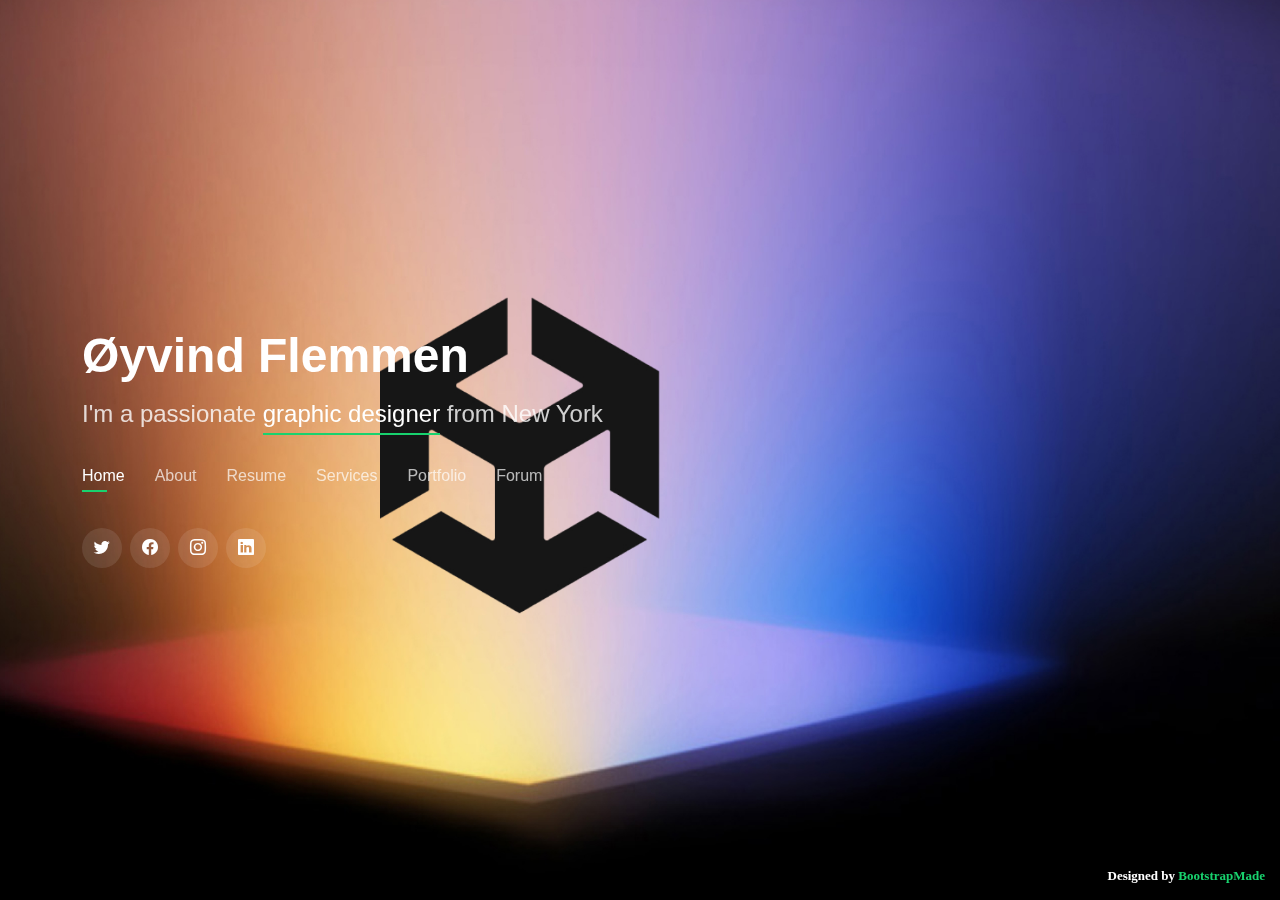
==== commit 6196f4de: "Homework task" ====
--- a/index.html
+++ b/index.html
@@ -7,11 +7,17 @@
     <meta charset="UTF-8">
     <meta name="Author" content="Øyvind Flemmen">
     <link rel="icon" type="image/x-icon" href="smile.png">
+    <!--
+        <script src="https://www.gstatic.com/firebasejs/9.6.3/firebase-app.js"></script>
+        <script src="https://www.gstatic.com/firebasejs/9.6.3/firebase-database.js"></script>
+
+    -->
+    <script type="module" src="firestore.module.js"></script>
+    <script src="LW.js"></script>
     <meta content="width=device-width, initial-scale=1.0" name="viewport">
 
     <meta content="" name="description">
     <meta content="" name="keywords">
-
     <!-- Favicons -->
     <link href="assets/img/favicon.png" rel="icon">
     <link href="assets/img/apple-touch-icon.png" rel="apple-touch-icon">
@@ -59,7 +65,7 @@
                     <li><a class="nav-link" href="#resume">Resume</a></li>
                     <li><a class="nav-link" href="#services">Services</a></li>
                     <li><a class="nav-link" href="#portfolio">Portfolio</a></li>
-                    <li><a class="nav-link" href="#contact">Contact</a></li>
+                    <li><a class="nav-link" href="#disc">Forum</a></li>
                 </ul>
                 <i class="bi bi-list mobile-nav-toggle"></i>
             </nav><!-- .navbar -->
@@ -87,14 +93,18 @@
 
             <div class="row">
                 <div class="col-lg-4" data-aos="fade-right">
-                    <img src="me.jpg" class="img-fluid" alt="">
+                    <img src="me.jpg" id="aboutImg" class="aboutImg" alt="" onclick="changeImg(1)">
+                    <div class="imgDiv">
+                        <button class="imgChange" id="prevImg" onclick="changeImg(-1)">Previous</button>
+                        <button class="imgChange" id="nextImg" onclick="changeImg(1)">Next</button>
+                    </div>
                 </div>
                 <div class="col-lg-8 pt-4 pt-lg-0 content" data-aos="fade-left">
                     <h3>Computer Engineer</h3>
                     <p class="fst-italic">
                         Lorem ipsum dolor sit amet, consectetur adipiscing elit, sed do eiusmod tempor incididunt ut
                         labore et dolore
-                        magna aliqua. <a href="https://www.youtube.com/channel/UCzxnJyMiyABkzHlxc3LpTHg">YouTube</a>
+                        magna aliqua. <a href="https://w3schools.com/cssref/pr_font_weight.php">YouTube</a>
                     </p>
                     <div class="row">
                         <div class="col-lg-6">
@@ -111,12 +121,111 @@
                         <div class="col-lg-6">
                             <ul>
                                 <li><i class="bi bi-chevron-right"></i> <strong>Age:</strong> <span>23</span></li>
-                                <li><i class="bi bi-chevron-right"></i> <strong>Degree:</strong> <span>Master</span>
+                                <li><i class="bi bi-chevron-right"></i> <strong>Email:</strong> <span>flemmenoy2@hotmail.com</span>
                                 </li>
-                                <li><i class="bi bi-chevron-right"></i> <strong>Email:</strong>
-                                    <span>flemmenoy2@hotmail.com</span></li>
-                                <li><i class="bi bi-chevron-right"></i> <strong>Freelance:</strong>
-                                    <span>Available</span></li>
+                                <li><i class="bi bi-chevron-right"></i> <strong>Simple Formula:</strong>
+                                    <span>
+                                        <math>
+                                            <msup>
+                                                <mi>a</mi>
+                                                <mn>2</mn>
+                                            </msup>
+                                            <mo>=</mo>
+                                            <msup>
+                                                <mi>b</mi>
+                                                <mn>2</mn>
+                                            </msup>
+                                            <mo>+</mo>
+                                            <msup>
+                                                <mi>c</mi>
+                                                <mn>2</mn>
+                                            </msup>
+                                        </math>
+                                    </span></li>
+                                <li><i class="bi bi-chevron-right"></i> <strong>Complex Formula:</strong>
+                                    <span>
+                                        <math>
+                                            <mi>A</mi>
+                                            <mo>*</mo>
+                                            <mi>B</mi>
+                                            <mo>&times;</mo>
+                                            <mi>C</mi>
+                                            <mo>=</mo>
+                                            <mi>A</mi>
+                                            <mo>&times;</mo>
+                                            <mi>B</mi>
+                                            <mo>*</mo>
+                                            <mi>C</mi>
+                                            <mo>=</mo>
+                                            <mo>[</mo>
+                                            <mtable>
+                                                <!-- A Row-->
+                                                <mtr>
+                                                    <mtd>
+                                                        <msub>
+                                                            <mi>A</mi>
+                                                            <mi>x</mi>
+                                                        </msub>
+                                                    </mtd>
+                                                    <mtd>
+                                                        <msub>
+                                                            <mi>A</mi>
+                                                            <mi>y</mi>
+                                                        </msub>
+                                                    </mtd>
+                                                    <mtd>
+                                                        <msub>
+                                                            <mi>A</mi>
+                                                            <mi>z</mi>
+                                                        </msub>
+                                                    </mtd>
+                                                </mtr>
+                                                <!-- B Row-->
+                                                <mtr>
+                                                    <mtd>
+                                                        <msub>
+                                                            <mi>B</mi>
+                                                            <mi>x</mi>
+                                                        </msub>
+                                                    </mtd>
+                                                    <mtd>
+                                                        <msub>
+                                                            <mi>B</mi>
+                                                            <mi>y</mi>
+                                                        </msub>
+                                                    </mtd>
+                                                    <mtd>
+                                                        <msub>
+                                                            <mi>B</mi>
+                                                            <mi>z</mi>
+                                                        </msub>
+                                                    </mtd>
+                                                </mtr>
+                                                <!-- C Row -->
+                                                <mtr>
+                                                    <mtd>
+                                                        <msub>
+                                                            <mi>C</mi>
+                                                            <mi>x</mi>
+                                                        </msub>
+                                                    </mtd>
+                                                    <mtd>
+                                                        <msub>
+                                                            <mi>C</mi>
+                                                            <mi>y</mi>
+                                                        </msub>
+                                                    </mtd>
+                                                    <mtd>
+                                                        <msub>
+                                                            <mi>C</mi>
+                                                            <mi>z</mi>
+                                                        </msub>
+                                                    </mtd>
+                                                </mtr>
+                                            </mtable>
+                                            <mo>]</mo>
+                                        </math>
+                                    </span></li>
                             </ul>
                         </div>
                     </div>
@@ -521,7 +630,7 @@
 
             
             <div>
-                <iframe width="1260" height="709"
+                <iframe
                 src="https://www.youtube.com/embed/LXb2Shqzi4I?si=fbwwUz4Rxn7cvIoU" 
                 title="YouTube video player"
                 allow="accelerometer; autoplay; clipboard-write; encrypted-media; gyroscope; picture-in-picture; web-share" 
@@ -529,7 +638,7 @@
             </div>
             
             <div>
-                <video width="1260" height="709" controls>
+                <video class="responsive-video" controls>
                     <source src="guitar_short.mp4" type="video/mp4">
                 </video>
             </div>
@@ -600,7 +709,22 @@
 
             <div class="section-title">
                 <h2>Portfolio</h2>
-                <p>My Works</p>
+                <p>
+                    <svg style="width: 40px; height:50px;">
+            
+                        <!-- cx : x axis coordinate of the circle-->
+                        <!-- cy : y axis coordinate of the circle-->
+                        <!-- r : radius (duh)-->
+                        <!--
+                            <circle cx="15" cy="15" r="15" stroke="black" stroke-width="2" fill="lightblue"/>
+                        -->
+                        <polygon points="10,48, 30,48 35,28, 5,28" fill="beige"/>
+                        <path d="M38,30 A18,18 0 0,0 2,30 Z" fill="#DC7633" />
+                        <circle cx="20" cy="13" r="4" fill="red">
+                            <animate attributeName="cy" values="13;10;13" dur="3s" repeatCount="indefinite" />
+                        </circle>
+                    </svg>
+                    My Works</p>
             </div>
 
             <div class="row">
@@ -775,8 +899,48 @@
     </section><!-- End Portfolio Section -->
 
     <!-- ======= Contact Section ======= -->
-    <section id="contact" class="contact">
+    <section id="disc" class="disc">
         <div class="container">
+
+            <div class="section-title">
+                <h2>Forum</h2>
+                <div>
+                    <p>Discussions</p>
+                    <script src="https://accounts.google.com/gsi/client" async></script>
+                    <div id="g_id_onload"
+                        data-client_id="733106814601-hdcqtphrjngq4o36vdou2941lqkq7jdq.apps.googleusercontent.com"
+                        data-login_uri=""
+                        data-callback="handleCredentialResponse"
+                        data-auto_prompt="false">
+                    </div>
+                    <div class="g_id_signin"
+                        id="google-sign-in-btn"
+                        data-type="standard"
+                        data-size="large"
+                        data-theme="outline"
+                        data-text="sign_in_with"
+                        data-shape="rectangular"
+                        data-logo_alignment="left">
+                    </div>
+                </div>
+            </div>
+
+            <div id="disc-grid-container" class="grid-container">
+
+            </div>
+
+
+            <form class="message-form" onsubmit="return false">
+                <div class="disc-message-div">
+                        <textarea id="discussion-message" data-username="" data-pfp="" class="form-control" name="message" rows="5" placeholder="Message" required></textarea>
+                        <button class='disc-msg-btn' id="disc-msg-btn">Send Message</button>
+                </div>
+            </form>
+
+
+            <script type="module" src="discussions.module.js"></script>
+
+            <!-- OLD SECTION
 
             <div class="section-title">
                 <h2>Contact</h2>
@@ -846,6 +1010,8 @@
                 </div>
                 <div class="text-center"><button type="submit">Send Message</button></div>
             </form>
+            -->
+
 
         </div>
     </section><!-- End Contact Section -->
--- a/style.css
+++ b/style.css
@@ -34,12 +34,52 @@
   z-index: -1;
 }
 
+mtable{
+  border:2px white;
+}
+
 @media (min-width: 1024px) {
   body::before {
     background-attachment: fixed;
   }
-}
-
+  /*LW*/
+  iframe{
+    height:700px;
+  }
+
+}
+
+
+.disc-grid-item{
+  margin: 10px 30px;
+  border-radius: 3px;
+  padding: 10px 70px;
+  background-color: rgba(24, 24, 24, 0.6);
+
+  color:darkgrey
+
+}
+.disc-img{
+  position: absolute;
+  margin-top: 5px;
+  margin-left: -60px;
+  border-radius: 50%;
+}
+
+.disc-body-text{
+  color: whitesmoke;
+  font-size: 14px;
+}
+
+/*LW*/
+video{
+  max-width: 100%;
+}
+iframe{
+  width: 100%;
+}
+
+/*LW*/
 a {
   /*color: #18d26e;*/
   color:rgb(207, 0, 0);
@@ -294,6 +334,7 @@
   top: 15px;
 }
 
+
 @media (max-width: 991px) {
   .mobile-nav-toggle {
     display: block;
@@ -437,6 +478,11 @@
   margin-bottom: 20px;
   display: flex;
   align-items: center;
+}
+
+.aboutImg{
+  width: 350px;
+  height: 350px;
 }
 
 .about-me .content ul strong {
@@ -1020,6 +1066,8 @@
 /*--------------------------------------------------------------
 # Contact
 --------------------------------------------------------------*/
+
+/*
 .contact .info-box {
   color: #444444;
   padding: 20px;
@@ -1150,8 +1198,158 @@
 .contact .php-email-form textarea {
   padding: 12px 15px;
 }
-
-.contact .php-email-form button[type=submit] {
+*/
+
+.disc .info-box {
+  color: #444444;
+  padding: 20px;
+  width: 100%;
+  background: rgba(255, 255, 255, 0.08);
+}
+
+.disc .info-box i.bx {
+  font-size: 24px;
+  color: #18d26e;
+  border-radius: 50%;
+  padding: 14px;
+  float: left;
+  background: rgba(255, 255, 255, 0.1);
+}
+
+.disc .info-box h3 {
+  font-size: 20px;
+  color: rgba(255, 255, 255, 0.5);
+  font-weight: 700;
+  margin: 10px 0 8px 68px;
+}
+
+.disc .info-box p {
+  padding: 0;
+  color: #fff;
+  line-height: 24px;
+  font-size: 14px;
+  margin: 0 0 0 68px;
+}
+
+.disc .info-box .social-links {
+  margin: 5px 0 0 68px;
+  display: flex;
+}
+
+.disc .info-box .social-links a {
+  font-size: 18px;
+  display: inline-block;
+  color: #fff;
+  line-height: 1;
+  margin-right: 12px;
+  transition: 0.3s;
+}
+
+.disc .info-box .social-links a:hover {
+  color: #18d26e;
+}
+
+.disc .message-form {
+  padding: 30px;
+  background: rgba(255, 255, 255, 0.08);
+}
+
+.disc .message-form .error-message {
+  display: none;
+  background: rgba(255, 255, 255, 0.08);
+  background: #ed3c0d;
+  text-align: left;
+  padding: 15px;
+  font-weight: 600;
+}
+
+.disc .message-form .error-message br+br {
+  margin-top: 25px;
+}
+
+.disc .message-form .sent-message {
+  display: none;
+  background: rgba(255, 255, 255, 0.08);
+  background: #18d26e;
+  text-align: center;
+  padding: 15px;
+  font-weight: 600;
+}
+
+.disc .message-form .loading {
+  display: none;
+  background: rgba(255, 255, 255, 0.08);
+  text-align: center;
+  padding: 15px;
+}
+
+.disc .message-form .loading:before {
+  content: "";
+  display: inline-block;
+  border-radius: 50%;
+  width: 24px;
+  height: 24px;
+  margin: 0 10px -6px 0;
+  border: 3px solid #18d26e;
+  border-top-color: #eee;
+  animation: animate-loading 1s linear infinite;
+}
+
+.disc .message-form input,
+.disc .message-form textarea {
+  border-radius: 0;
+  box-shadow: none;
+  font-size: 14px;
+  background: rgba(255, 255, 255, 0.08);
+  border: 0;
+  transition: 0.3s;
+  color: #fff;
+}
+
+.disc .message-form input:focus,
+.disc .message-form textarea:focus {
+  background-color: rgba(255, 255, 255, 0.11);
+}
+
+.disc .message-form input::-moz-placeholder,
+.disc .message-form textarea::-moz-placeholder {
+  color: rgba(255, 255, 255, 0.3);
+  opacity: 1;
+}
+
+.disc .message-form input::placeholder,
+.disc .message-form textarea::placeholder {
+  color: rgba(255, 255, 255, 0.3);
+  opacity: 1;
+}
+
+.disc .message-form input {
+  padding: 10px 15px;
+}
+
+.disc .message-form textarea {
+  padding: 12px 15px;
+  flex:1;
+}
+
+.disc .message-form div{
+  display: flex;
+  align-items: center;
+}
+
+
+.imgChange{
+  background: #18d26e;
+  /*border: 0;*/
+  padding: 5px 10px;
+  color: #fff;
+  transition: 0.4s;
+  /*LW*/
+  /*border-radius: 4px;*/
+  border-radius: 2px;
+}
+
+.disc-msg-btn {
   background: #18d26e;
   /*border: 0;*/
   padding: 10px 30px;
@@ -1162,13 +1360,16 @@
   border-radius: 100px;
   border-width: 2px;
   border-color: white;
-}
-
-.contact .php-email-form button[type=submit]:hover {
+  margin-left: 10px;
+}
+
+.disc-msg-btn:hover {
   /*LW*/
   /*background: #15bb62;*/
   background-color: aqua;
 }
+
+
 
 @keyframes animate-loading {
   0% {
@@ -1210,4 +1411,4 @@
 
 .credits a:hover {
   color: #fff;
-}+}
